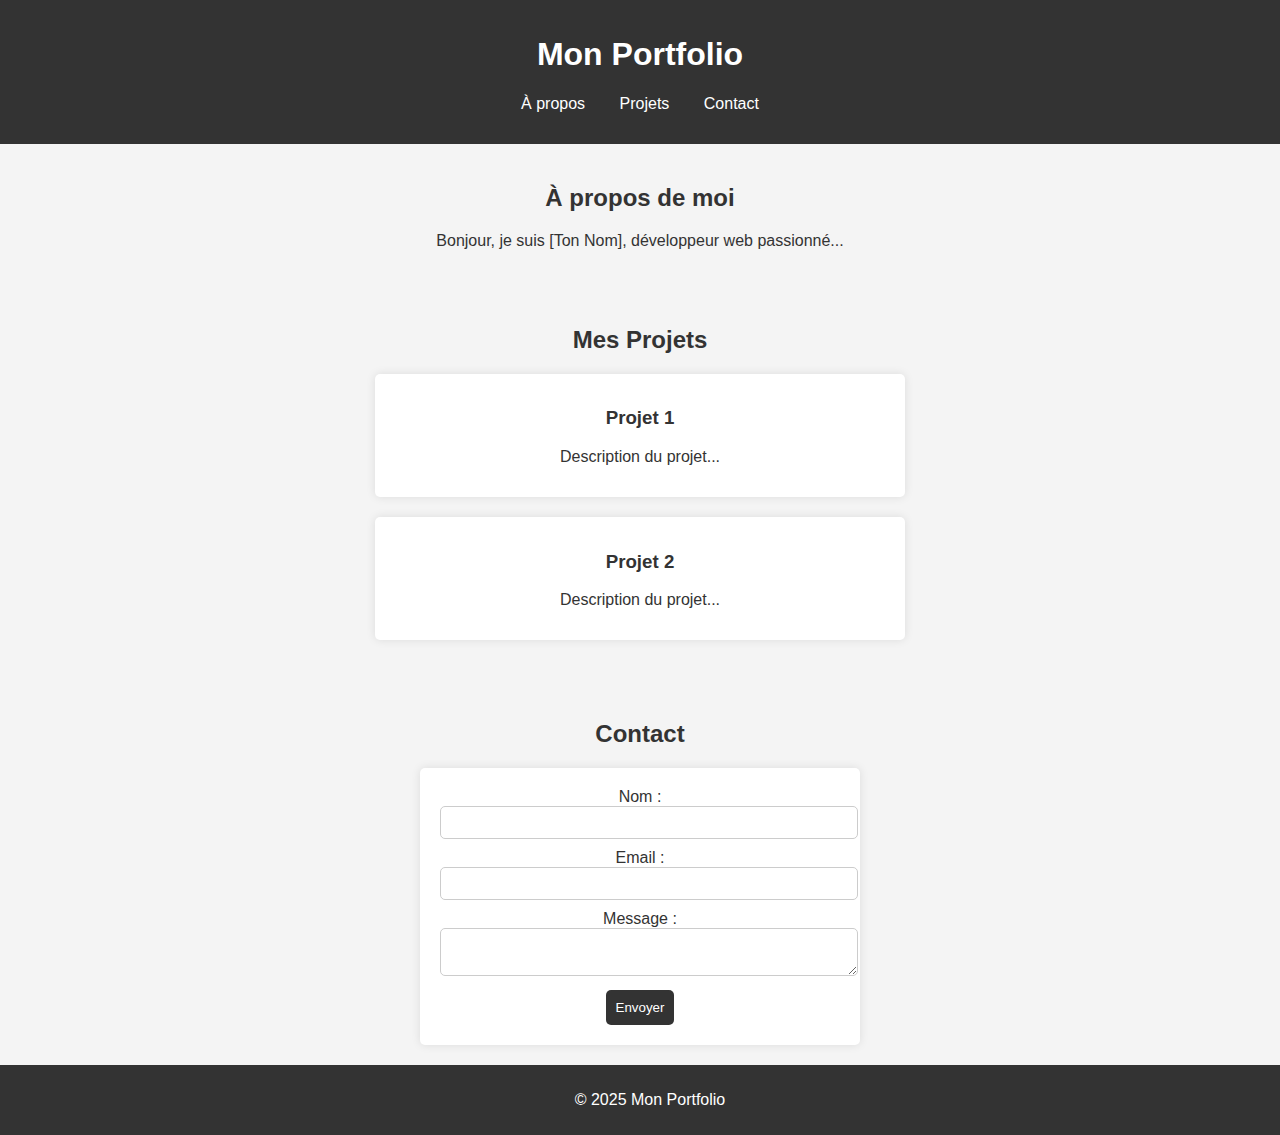
==== index.html @ c6fd1c42 "Create index.html" ====
<!DOCTYPE html>
<html lang="fr">
<head>
    <meta charset="UTF-8">
    <meta name="viewport" content="width=device-width, initial-scale=1.0">
    <title>Portfolio</title>
    <link rel="stylesheet" href="style.css">
    <style>
        body {
            font-family: Arial, sans-serif;
            margin: 0;
            padding: 0;
            background-color: #f4f4f4;
            color: #333;
        }
        header {
            background: #333;
            color: white;
            padding: 15px;
            text-align: center;
        }
        nav ul {
            list-style: none;
            padding: 0;
        }
        nav ul li {
            display: inline;
            margin: 0 15px;
        }
        nav ul li a {
            color: white;
            text-decoration: none;
        }
        section {
            padding: 20px;
            text-align: center;
        }
        .project {
            background: white;
            margin: 20px auto;
            padding: 15px;
            border-radius: 5px;
            box-shadow: 0 0 10px rgba(0, 0, 0, 0.1);
            max-width: 500px;
        }
        form {
            max-width: 400px;
            margin: auto;
            background: white;
            padding: 20px;
            border-radius: 5px;
            box-shadow: 0 0 10px rgba(0, 0, 0, 0.1);
        }
        input, textarea {
            width: 100%;
            margin-bottom: 10px;
            padding: 8px;
            border: 1px solid #ccc;
            border-radius: 5px;
        }
        button {
            background: #333;
            color: white;
            border: none;
            padding: 10px;
            cursor: pointer;
            border-radius: 5px;
        }
        button:hover {
            background: #555;
        }
        footer {
            text-align: center;
            padding: 10px;
            background: #333;
            color: white;
            position: relative;
            bottom: 0;
            width: 100%;
        }
    </style>
</head>
<body>
    <header>
        <h1>Mon Portfolio</h1>
        <nav>
            <ul>
                <li><a href="#about">À propos</a></li>
                <li><a href="#projects">Projets</a></li>
                <li><a href="#contact">Contact</a></li>
            </ul>
        </nav>
    </header>
    
    <section id="about">
        <h2>À propos de moi</h2>
        <p>Bonjour, je suis [Ton Nom], développeur web passionné...</p>
    </section>
    
    <section id="projects">
        <h2>Mes Projets</h2>
        <div class="project">
            <h3>Projet 1</h3>
            <p>Description du projet...</p>
        </div>
        <div class="project">
            <h3>Projet 2</h3>
            <p>Description du projet...</p>
        </div>
    </section>
    
    <section id="contact">
        <h2>Contact</h2>
        <form>
            <label for="name">Nom :</label>
            <input type="text" id="name" name="name" required>
            
            <label for="email">Email :</label>
            <input type="email" id="email" name="email" required>
            
            <label for="message">Message :</label>
            <textarea id="message" name="message" required></textarea>
            
            <button type="submit">Envoyer</button>
        </form>
    </section>
    
    <footer>
        <p>&copy; 2025 Mon Portfolio</p>
    </footer>
</body>
</html>
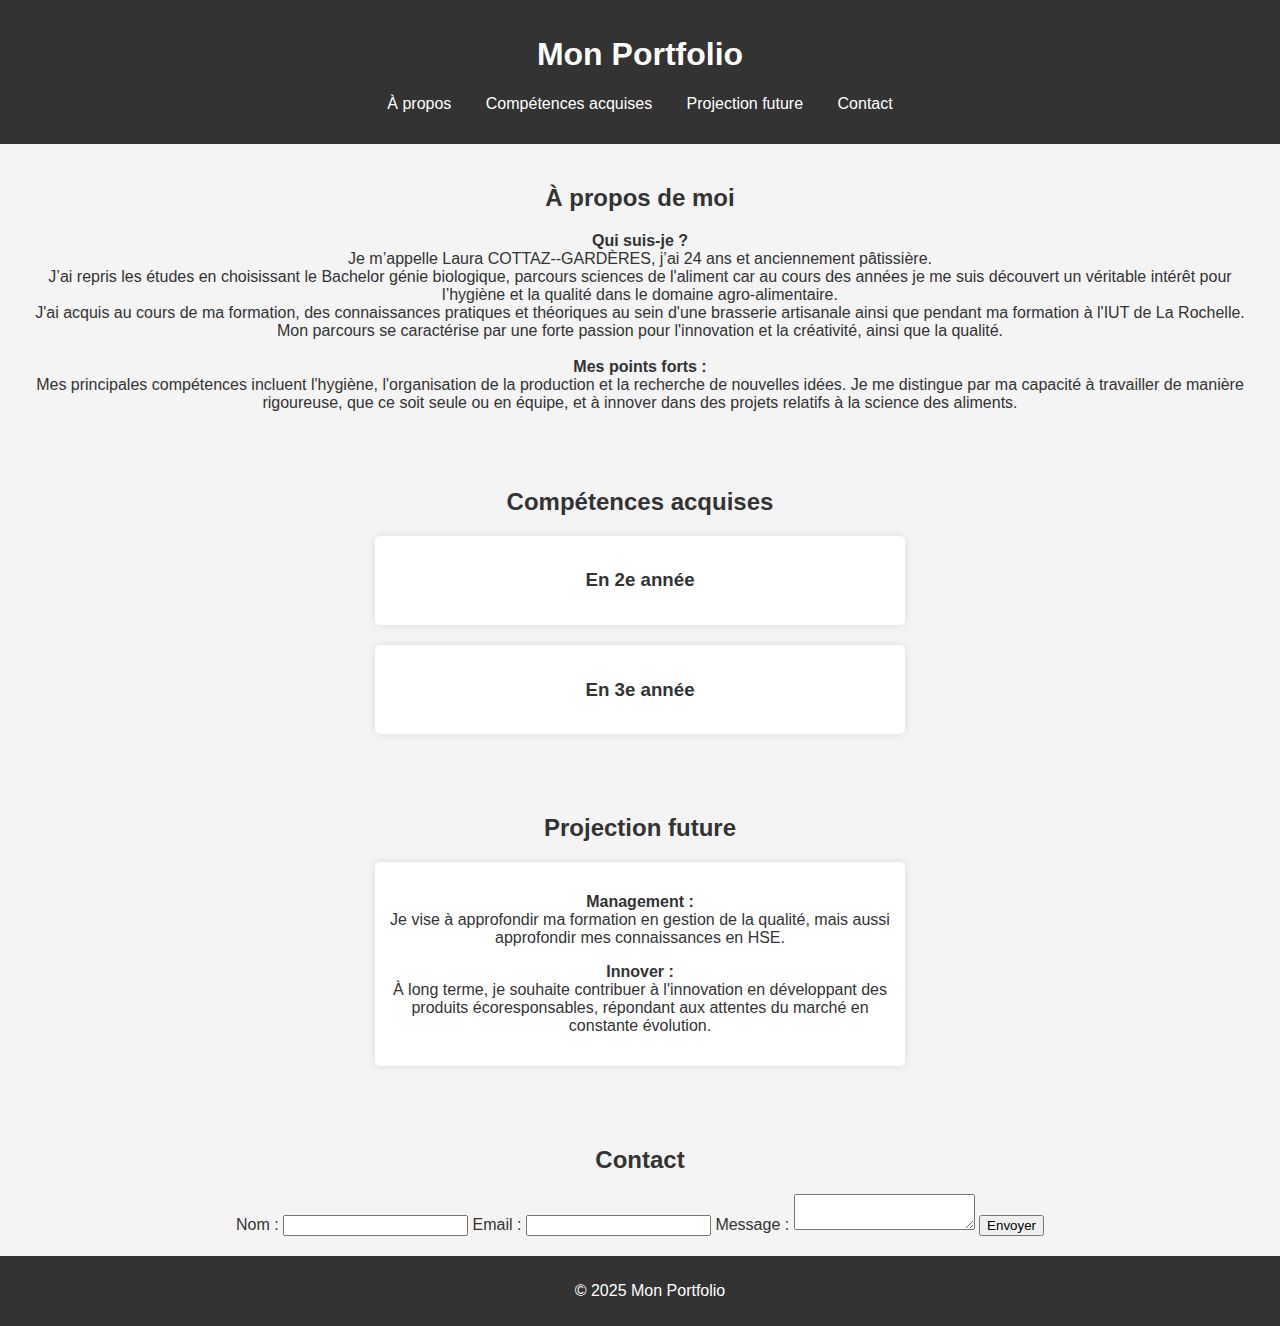
==== commit 0a5de907: "Update index.html" ====
--- a/index.html
+++ b/index.html
@@ -42,32 +42,12 @@
             border-radius: 5px;
             box-shadow: 0 0 10px rgba(0, 0, 0, 0.1);
             max-width: 500px;
+            cursor: pointer;
         }
-        form {
-            max-width: 400px;
-            margin: auto;
-            background: white;
-            padding: 20px;
-            border-radius: 5px;
-            box-shadow: 0 0 10px rgba(0, 0, 0, 0.1);
-        }
-        input, textarea {
-            width: 100%;
-            margin-bottom: 10px;
-            padding: 8px;
-            border: 1px solid #ccc;
-            border-radius: 5px;
-        }
-        button {
-            background: #333;
-            color: white;
-            border: none;
-            padding: 10px;
-            cursor: pointer;
-            border-radius: 5px;
-        }
-        button:hover {
-            background: #555;
+        .hidden {
+            display: none;
+            margin-top: 10px;
+            text-align: left;
         }
         footer {
             text-align: center;
@@ -86,7 +66,8 @@
         <nav>
             <ul>
                 <li><a href="#about">À propos</a></li>
-                <li><a href="#projects">Projets</a></li>
+                <li><a href="#projects">Compétences acquises</a></li>
+                <li><a href="#future">Projection future</a></li>
                 <li><a href="#contact">Contact</a></li>
             </ul>
         </nav>
@@ -94,24 +75,44 @@
     
     <section id="about">
         <h2>À propos de moi</h2>
-        <p>Bonjour, je suis [Ton Nom], développeur web passionné...</p>
+        <p><strong>Qui suis-je ?</strong><br>
+        Je m’appelle Laura COTTAZ--GARDÈRES, j’ai 24 ans et anciennement pâtissière.<br>
+        J’ai repris les études en choisissant le Bachelor génie biologique, parcours sciences de l'aliment car au cours des années je me suis découvert un véritable intérêt pour l’hygiène et la qualité dans le domaine agro-alimentaire.<br>
+        J'ai acquis au cours de ma formation, des connaissances pratiques et théoriques au sein d'une brasserie artisanale ainsi que pendant ma formation à l'IUT de La Rochelle.<br>
+        Mon parcours se caractérise par une forte passion pour l'innovation et la créativité, ainsi que la qualité.<br><br>
+        <strong>Mes points forts :</strong><br>
+        Mes principales compétences incluent l'hygiène, l'organisation de la production et la recherche de nouvelles idées. Je me distingue par ma capacité à travailler de manière rigoureuse, que ce soit seule ou en équipe, et à innover dans des projets relatifs à la science des aliments.</p>
     </section>
     
     <section id="projects">
-        <h2>Mes Projets</h2>
+        <h2>Compétences acquises</h2>
         <div class="project">
-            <h3>Projet 1</h3>
-            <p>Description du projet...</p>
+            <h3 onclick="toggleProjectDetails('project2')">En 2e année</h3>
+            <div id="project2" class="hidden">
+                <p>Application des bonnes pratiques d'hygiène, diagramme de production, contrôle, maîtrise des équipements, etc...</p>
+            </div>
         </div>
         <div class="project">
-            <h3>Projet 2</h3>
-            <p>Description du projet...</p>
+            <h3 onclick="toggleProjectDetails('project3')">En 3e année</h3>
+            <div id="project3" class="hidden">
+                <p>Innovation, validation d'essai, méthodologie, etc...</p>
+            </div>
+        </div>
+    </section>
+    
+    <section id="future">
+        <h2>Projection future</h2>
+        <div class="project">
+            <p><strong>Management :</strong><br>
+            Je vise à approfondir ma formation en gestion de la qualité, mais aussi approfondir mes connaissances en HSE.</p>
+            <p><strong>Innover :</strong><br>
+            À long terme, je souhaite contribuer à l'innovation en développant des produits écoresponsables, répondant aux attentes du marché en constante évolution.</p>
         </div>
     </section>
     
     <section id="contact">
         <h2>Contact</h2>
-        <form>
+        <form action="mailto:lauracg49@yahoo.com" method="post" enctype="text/plain">
             <label for="name">Nom :</label>
             <input type="text" id="name" name="name" required>
             
@@ -128,5 +129,16 @@
     <footer>
         <p>&copy; 2025 Mon Portfolio</p>
     </footer>
+
+    <script>
+        function toggleProjectDetails(projectId) {
+            var project = document.getElementById(projectId);
+            if (project.style.display === "none" || project.style.display === "") {
+                project.style.display = "block";
+            } else {
+                project.style.display = "none";
+            }
+        }
+    </script>
 </body>
 </html>
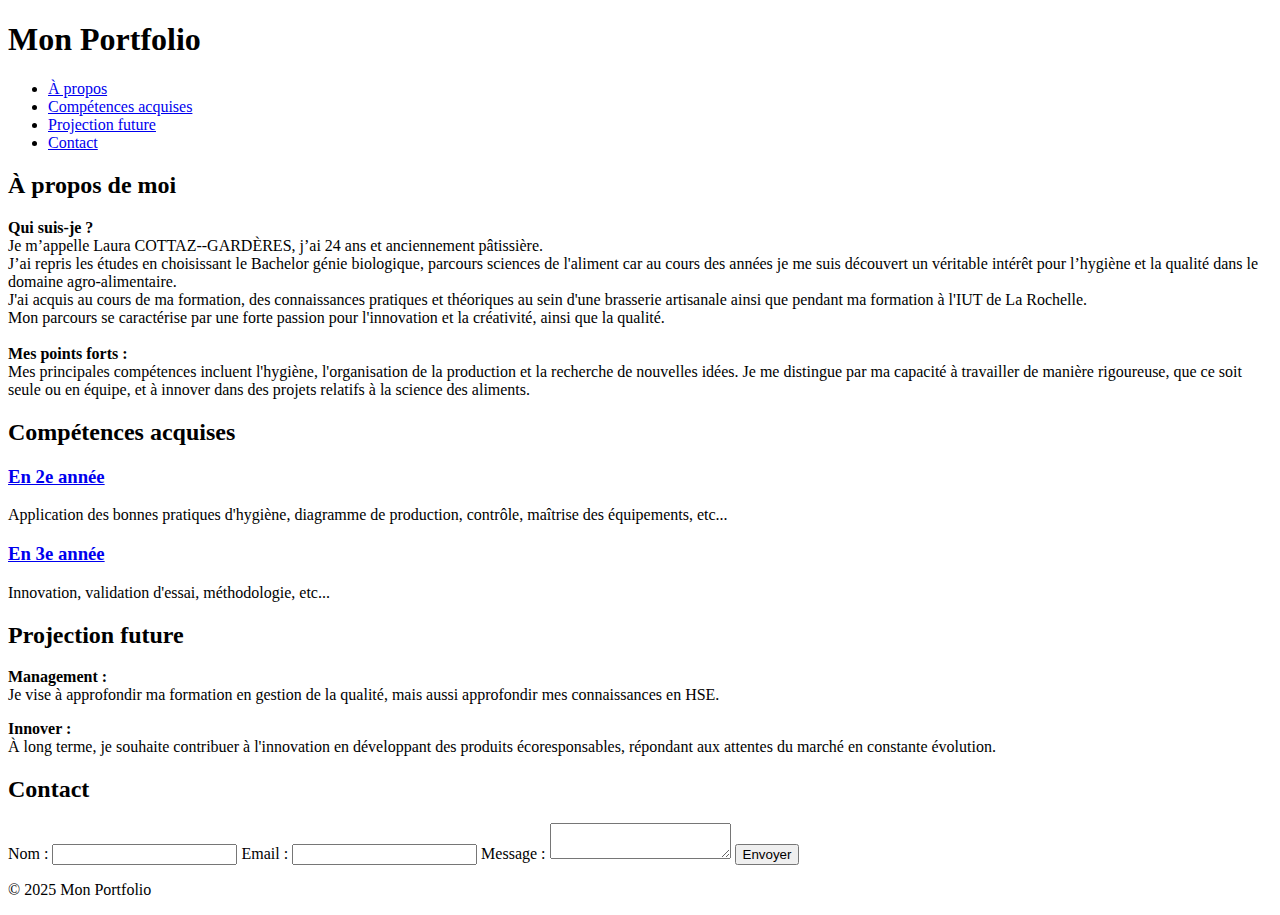
==== commit 8d480b1d: "Update index.html" ====
--- a/index.html
+++ b/index.html
@@ -5,60 +5,6 @@
     <meta name="viewport" content="width=device-width, initial-scale=1.0">
     <title>Portfolio</title>
     <link rel="stylesheet" href="style.css">
-    <style>
-        body {
-            font-family: Arial, sans-serif;
-            margin: 0;
-            padding: 0;
-            background-color: #f4f4f4;
-            color: #333;
-        }
-        header {
-            background: #333;
-            color: white;
-            padding: 15px;
-            text-align: center;
-        }
-        nav ul {
-            list-style: none;
-            padding: 0;
-        }
-        nav ul li {
-            display: inline;
-            margin: 0 15px;
-        }
-        nav ul li a {
-            color: white;
-            text-decoration: none;
-        }
-        section {
-            padding: 20px;
-            text-align: center;
-        }
-        .project {
-            background: white;
-            margin: 20px auto;
-            padding: 15px;
-            border-radius: 5px;
-            box-shadow: 0 0 10px rgba(0, 0, 0, 0.1);
-            max-width: 500px;
-            cursor: pointer;
-        }
-        .hidden {
-            display: none;
-            margin-top: 10px;
-            text-align: left;
-        }
-        footer {
-            text-align: center;
-            padding: 10px;
-            background: #333;
-            color: white;
-            position: relative;
-            bottom: 0;
-            width: 100%;
-        }
-    </style>
 </head>
 <body>
     <header>
@@ -87,16 +33,12 @@
     <section id="projects">
         <h2>Compétences acquises</h2>
         <div class="project">
-            <h3 onclick="toggleProjectDetails('project2')">En 2e année</h3>
-            <div id="project2" class="hidden">
-                <p>Application des bonnes pratiques d'hygiène, diagramme de production, contrôle, maîtrise des équipements, etc...</p>
-            </div>
+            <h3><a href="projet_2e_annee.html" target="_blank">En 2e année</a></h3>
+            <p>Application des bonnes pratiques d'hygiène, diagramme de production, contrôle, maîtrise des équipements, etc...</p>
         </div>
         <div class="project">
-            <h3 onclick="toggleProjectDetails('project3')">En 3e année</h3>
-            <div id="project3" class="hidden">
-                <p>Innovation, validation d'essai, méthodologie, etc...</p>
-            </div>
+            <h3><a href="projet_3e_annee.html" target="_blank">En 3e année</a></h3>
+            <p>Innovation, validation d'essai, méthodologie, etc...</p>
         </div>
     </section>
     
@@ -129,16 +71,5 @@
     <footer>
         <p>&copy; 2025 Mon Portfolio</p>
     </footer>
-
-    <script>
-        function toggleProjectDetails(projectId) {
-            var project = document.getElementById(projectId);
-            if (project.style.display === "none" || project.style.display === "") {
-                project.style.display = "block";
-            } else {
-                project.style.display = "none";
-            }
-        }
-    </script>
 </body>
 </html>
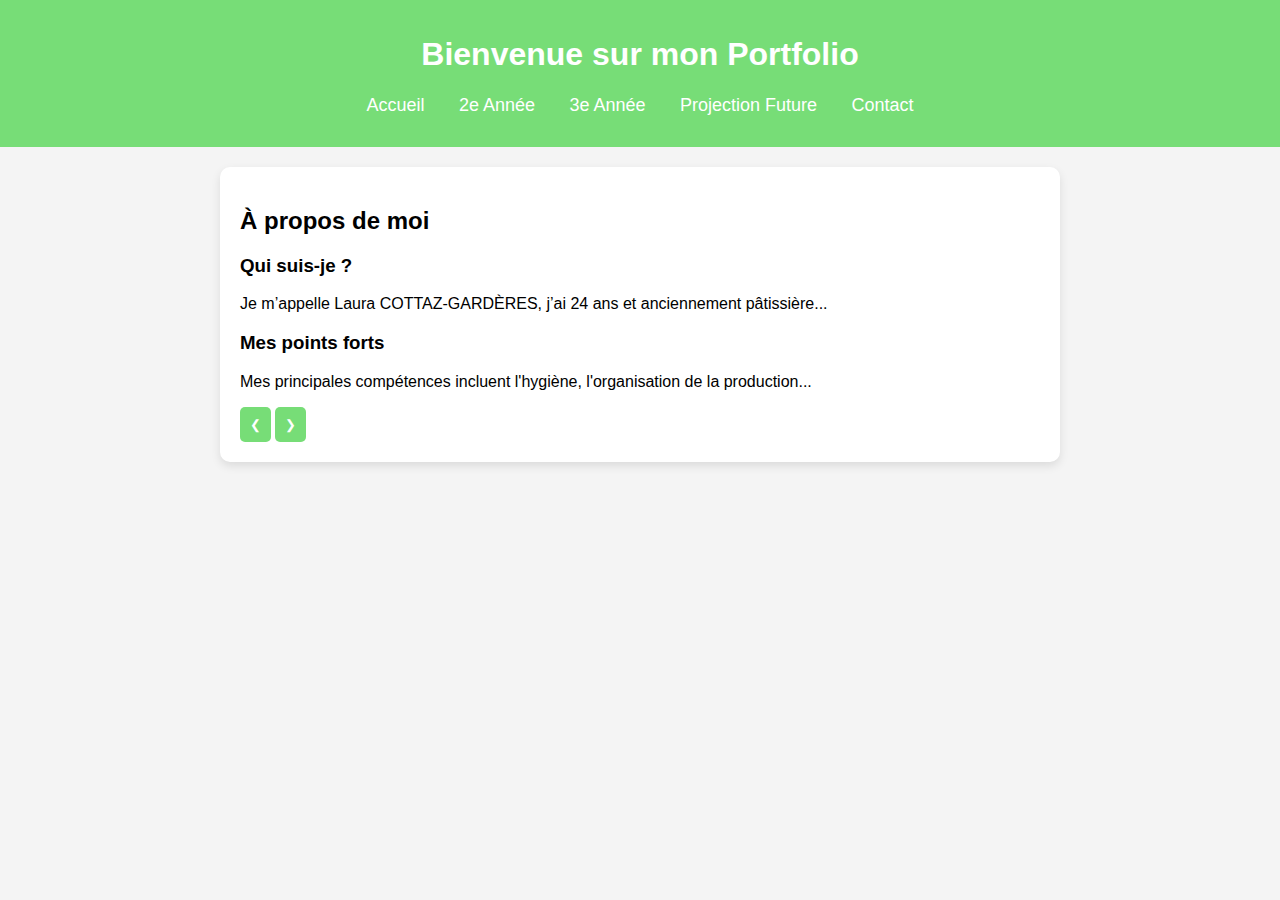
==== commit 737fde7d: "Update index.html" ====
--- a/index.html
+++ b/index.html
@@ -3,73 +3,57 @@
 <head>
     <meta charset="UTF-8">
     <meta name="viewport" content="width=device-width, initial-scale=1.0">
-    <title>Portfolio</title>
+    <title>Mon Portfolio</title>
     <link rel="stylesheet" href="style.css">
 </head>
 <body>
     <header>
-        <h1>Mon Portfolio</h1>
+        <h1>Bienvenue sur mon Portfolio</h1>
         <nav>
             <ul>
-                <li><a href="#about">À propos</a></li>
-                <li><a href="#projects">Compétences acquises</a></li>
-                <li><a href="#future">Projection future</a></li>
-                <li><a href="#contact">Contact</a></li>
+                <li><a href="index.html">Accueil</a></li>
+                <li><a href="2e_annee.html" class="link-effect">2e Année</a></li>
+                <li><a href="3e_annee.html" class="link-effect">3e Année</a></li>
+                <li><a href="projection_future.html">Projection Future</a></li>
+                <li><a href="contact.html">Contact</a></li>
             </ul>
         </nav>
     </header>
     
-    <section id="about">
+    <section>
         <h2>À propos de moi</h2>
-        <p><strong>Qui suis-je ?</strong><br>
-        Je m’appelle Laura COTTAZ--GARDÈRES, j’ai 24 ans et anciennement pâtissière.<br>
-        J’ai repris les études en choisissant le Bachelor génie biologique, parcours sciences de l'aliment car au cours des années je me suis découvert un véritable intérêt pour l’hygiène et la qualité dans le domaine agro-alimentaire.<br>
-        J'ai acquis au cours de ma formation, des connaissances pratiques et théoriques au sein d'une brasserie artisanale ainsi que pendant ma formation à l'IUT de La Rochelle.<br>
-        Mon parcours se caractérise par une forte passion pour l'innovation et la créativité, ainsi que la qualité.<br><br>
-        <strong>Mes points forts :</strong><br>
-        Mes principales compétences incluent l'hygiène, l'organisation de la production et la recherche de nouvelles idées. Je me distingue par ma capacité à travailler de manière rigoureuse, que ce soit seule ou en équipe, et à innover dans des projets relatifs à la science des aliments.</p>
-    </section>
-    
-    <section id="projects">
-        <h2>Compétences acquises</h2>
-        <div class="project">
-            <h3><a href="projet_2e_annee.html" target="_blank">En 2e année</a></h3>
-            <p>Application des bonnes pratiques d'hygiène, diagramme de production, contrôle, maîtrise des équipements, etc...</p>
-        </div>
-        <div class="project">
-            <h3><a href="projet_3e_annee.html" target="_blank">En 3e année</a></h3>
-            <p>Innovation, validation d'essai, méthodologie, etc...</p>
+        <div class="carousel">
+            <div class="carousel-container">
+                <div class="carousel-slide">
+                    <h3>Qui suis-je ?</h3>
+                    <p>Je m’appelle Laura COTTAZ-GARDÈRES, j’ai 24 ans et anciennement pâtissière...</p>
+                </div>
+                <div class="carousel-slide">
+                    <h3>Mes points forts</h3>
+                    <p>Mes principales compétences incluent l'hygiène, l'organisation de la production...</p>
+                </div>
+            </div>
+            <div class="carousel-buttons">
+                <button id="prev">&#10094;</button>
+                <button id="next">&#10095;</button>
+            </div>
         </div>
     </section>
     
-    <section id="future">
-        <h2>Projection future</h2>
-        <div class="project">
-            <p><strong>Management :</strong><br>
-            Je vise à approfondir ma formation en gestion de la qualité, mais aussi approfondir mes connaissances en HSE.</p>
-            <p><strong>Innover :</strong><br>
-            À long terme, je souhaite contribuer à l'innovation en développant des produits écoresponsables, répondant aux attentes du marché en constante évolution.</p>
-        </div>
-    </section>
-    
-    <section id="contact">
-        <h2>Contact</h2>
-        <form action="mailto:lauracg49@yahoo.com" method="post" enctype="text/plain">
-            <label for="name">Nom :</label>
-            <input type="text" id="name" name="name" required>
-            
-            <label for="email">Email :</label>
-            <input type="email" id="email" name="email" required>
-            
-            <label for="message">Message :</label>
-            <textarea id="message" name="message" required></textarea>
-            
-            <button type="submit">Envoyer</button>
-        </form>
-    </section>
-    
-    <footer>
-        <p>&copy; 2025 Mon Portfolio</p>
-    </footer>
+    <script>
+        const carouselContainer = document.querySelector(".carousel-container");
+        const slides = document.querySelectorAll(".carousel-slide");
+        let index = 0;
+
+        document.getElementById("next").addEventListener("click", function() {
+            index = (index + 1) % slides.length;
+            carouselContainer.style.transform = `translateX(-${index * 100}%)`;
+        });
+
+        document.getElementById("prev").addEventListener("click", function() {
+            index = (index - 1 + slides.length) % slides.length;
+            carouselContainer.style.transform = `translateX(-${index * 100}%)`;
+        });
+    </script>
 </body>
 </html>
--- a/style.css
+++ b/style.css
@@ -0,0 +1,87 @@
+body {
+    font-family: Arial, sans-serif;
+    margin: 0;
+    padding: 0;
+    background-color: #f4f4f4;
+}
+
+header {
+    background: #77DD77;
+    color: white;
+    padding: 15px 0;
+    text-align: center;
+}
+
+nav ul {
+    list-style: none;
+    padding: 0;
+    text-align: center;
+}
+
+nav ul li {
+    display: inline;
+    margin: 0 15px;
+}
+
+nav ul li a {
+    color: white;
+    text-decoration: none;
+    font-size: 18px;
+}
+
+section {
+    max-width: 800px;
+    margin: 20px auto;
+    padding: 20px;
+    background: white;
+    box-shadow: 0px 4px 10px rgba(0, 0, 0, 0.1);
+    border-radius: 10px;
+}
+
+.project {
+    border: 2px solid #77DD77;
+    padding: 15px;
+    margin: 10px 0;
+    border-radius: 10px;
+    text-align: center;
+    background-color: #f8f9fa;
+}
+
+.project:hover:not(#future .project) {
+    transform: scale(1.05); /* Effet de zoom */
+    box-shadow: 0px 4px 10px rgba(119, 221, 119, 0.5); /* Ombre verte pastel */
+    background-color: #e6f7e6; /* Léger changement de couleur */
+}
+
+.project h3 a {
+    text-decoration: none;
+    color: #77DD77;
+    font-size: 1.2em;
+    transition: color 0.3s ease;
+}
+
+.project h3 a:hover {
+    color: #5ba85b; /* Changement de couleur au survol */
+}
+
+form {
+    display: flex;
+    flex-direction: column;
+}
+
+label, input, textarea {
+    margin-bottom: 10px;
+}
+
+button {
+    background: #77DD77;
+    color: white;
+    padding: 10px;
+    border: none;
+    cursor: pointer;
+    border-radius: 5px;
+}
+
+button:hover {
+    background: #5ba85b;
+}
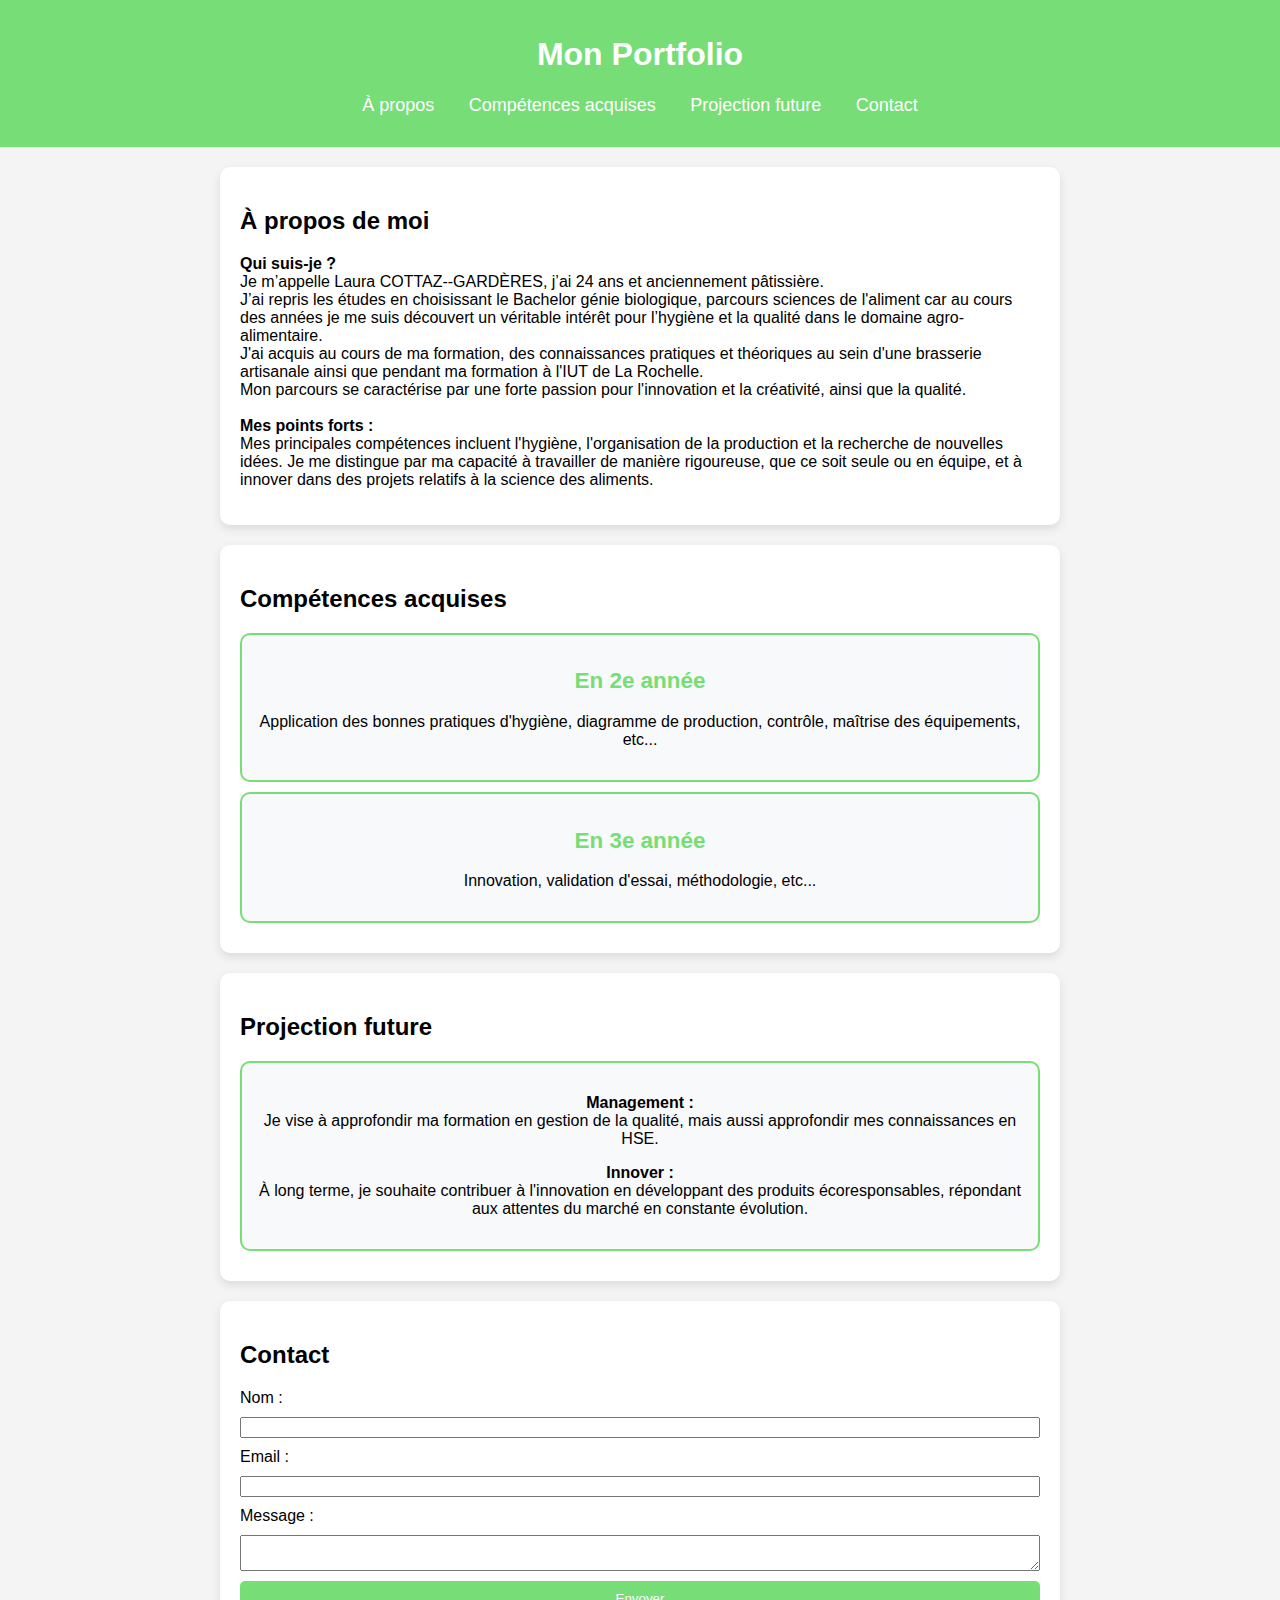
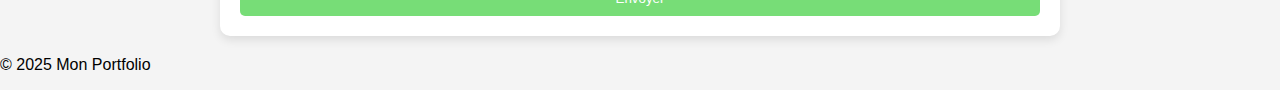
==== commit e5df2da6: "Update index.html" ====
--- a/index.html
+++ b/index.html
@@ -3,57 +3,73 @@
 <head>
     <meta charset="UTF-8">
     <meta name="viewport" content="width=device-width, initial-scale=1.0">
-    <title>Mon Portfolio</title>
+    <title>Portfolio</title>
     <link rel="stylesheet" href="style.css">
 </head>
 <body>
     <header>
-        <h1>Bienvenue sur mon Portfolio</h1>
+        <h1>Mon Portfolio</h1>
         <nav>
             <ul>
-                <li><a href="index.html">Accueil</a></li>
-                <li><a href="2e_annee.html" class="link-effect">2e Année</a></li>
-                <li><a href="3e_annee.html" class="link-effect">3e Année</a></li>
-                <li><a href="projection_future.html">Projection Future</a></li>
-                <li><a href="contact.html">Contact</a></li>
+                <li><a href="#about">À propos</a></li>
+                <li><a href="#projects">Compétences acquises</a></li>
+                <li><a href="#future">Projection future</a></li>
+                <li><a href="#contact">Contact</a></li>
             </ul>
         </nav>
     </header>
     
-    <section>
+    <section id="about">
         <h2>À propos de moi</h2>
-        <div class="carousel">
-            <div class="carousel-container">
-                <div class="carousel-slide">
-                    <h3>Qui suis-je ?</h3>
-                    <p>Je m’appelle Laura COTTAZ-GARDÈRES, j’ai 24 ans et anciennement pâtissière...</p>
-                </div>
-                <div class="carousel-slide">
-                    <h3>Mes points forts</h3>
-                    <p>Mes principales compétences incluent l'hygiène, l'organisation de la production...</p>
-                </div>
-            </div>
-            <div class="carousel-buttons">
-                <button id="prev">&#10094;</button>
-                <button id="next">&#10095;</button>
-            </div>
+        <p><strong>Qui suis-je ?</strong><br>
+        Je m’appelle Laura COTTAZ--GARDÈRES, j’ai 24 ans et anciennement pâtissière.<br>
+        J’ai repris les études en choisissant le Bachelor génie biologique, parcours sciences de l'aliment car au cours des années je me suis découvert un véritable intérêt pour l’hygiène et la qualité dans le domaine agro-alimentaire.<br>
+        J'ai acquis au cours de ma formation, des connaissances pratiques et théoriques au sein d'une brasserie artisanale ainsi que pendant ma formation à l'IUT de La Rochelle.<br>
+        Mon parcours se caractérise par une forte passion pour l'innovation et la créativité, ainsi que la qualité.<br><br>
+        <strong>Mes points forts :</strong><br>
+        Mes principales compétences incluent l'hygiène, l'organisation de la production et la recherche de nouvelles idées. Je me distingue par ma capacité à travailler de manière rigoureuse, que ce soit seule ou en équipe, et à innover dans des projets relatifs à la science des aliments.</p>
+    </section>
+    
+    <section id="projects">
+        <h2>Compétences acquises</h2>
+        <div class="project">
+            <h3><a href="projet_2e_annee.html" target="_blank">En 2e année</a></h3>
+            <p>Application des bonnes pratiques d'hygiène, diagramme de production, contrôle, maîtrise des équipements, etc...</p>
+        </div>
+        <div class="project">
+            <h3><a href="projet_3e_annee.html" target="_blank">En 3e année</a></h3>
+            <p>Innovation, validation d'essai, méthodologie, etc...</p>
         </div>
     </section>
     
-    <script>
-        const carouselContainer = document.querySelector(".carousel-container");
-        const slides = document.querySelectorAll(".carousel-slide");
-        let index = 0;
-
-        document.getElementById("next").addEventListener("click", function() {
-            index = (index + 1) % slides.length;
-            carouselContainer.style.transform = `translateX(-${index * 100}%)`;
-        });
-
-        document.getElementById("prev").addEventListener("click", function() {
-            index = (index - 1 + slides.length) % slides.length;
-            carouselContainer.style.transform = `translateX(-${index * 100}%)`;
-        });
-    </script>
+    <section id="future">
+        <h2>Projection future</h2>
+        <div class="project">
+            <p><strong>Management :</strong><br>
+            Je vise à approfondir ma formation en gestion de la qualité, mais aussi approfondir mes connaissances en HSE.</p>
+            <p><strong>Innover :</strong><br>
+            À long terme, je souhaite contribuer à l'innovation en développant des produits écoresponsables, répondant aux attentes du marché en constante évolution.</p>
+        </div>
+    </section>
+    
+    <section id="contact">
+        <h2>Contact</h2>
+        <form action="mailto:lauracg49@yahoo.com" method="post" enctype="text/plain">
+            <label for="name">Nom :</label>
+            <input type="text" id="name" name="name" required>
+            
+            <label for="email">Email :</label>
+            <input type="email" id="email" name="email" required>
+            
+            <label for="message">Message :</label>
+            <textarea id="message" name="message" required></textarea>
+            
+            <button type="submit">Envoyer</button>
+        </form>
+    </section>
+    
+    <footer>
+        <p>&copy; 2025 Mon Portfolio</p>
+    </footer>
 </body>
 </html>
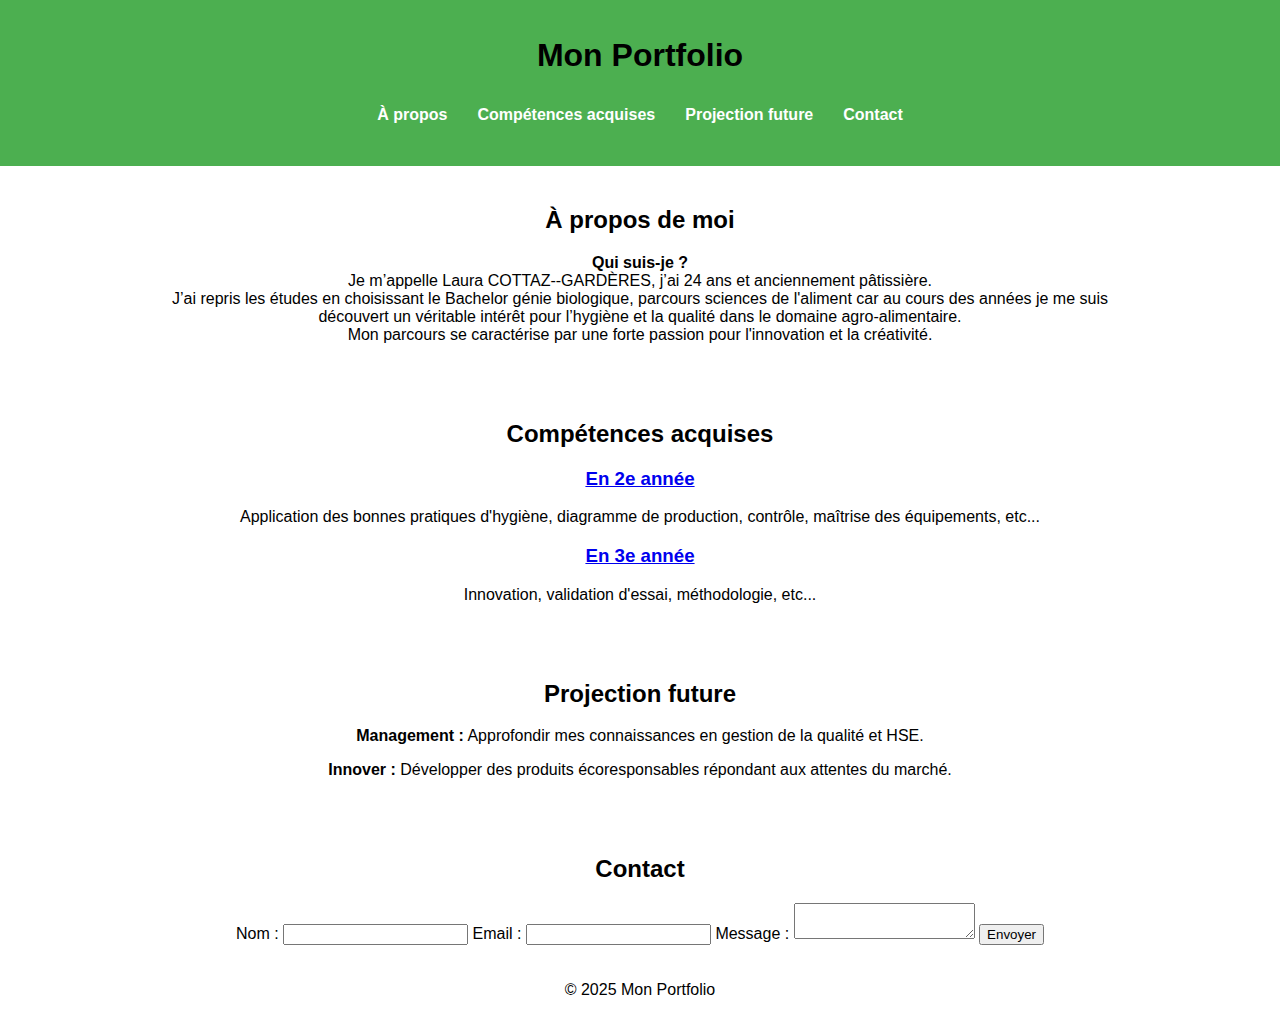
==== commit 62bca5d1: "Update index.html" ====
--- a/index.html
+++ b/index.html
@@ -24,31 +24,28 @@
         <p><strong>Qui suis-je ?</strong><br>
         Je m’appelle Laura COTTAZ--GARDÈRES, j’ai 24 ans et anciennement pâtissière.<br>
         J’ai repris les études en choisissant le Bachelor génie biologique, parcours sciences de l'aliment car au cours des années je me suis découvert un véritable intérêt pour l’hygiène et la qualité dans le domaine agro-alimentaire.<br>
-        J'ai acquis au cours de ma formation, des connaissances pratiques et théoriques au sein d'une brasserie artisanale ainsi que pendant ma formation à l'IUT de La Rochelle.<br>
-        Mon parcours se caractérise par une forte passion pour l'innovation et la créativité, ainsi que la qualité.<br><br>
-        <strong>Mes points forts :</strong><br>
-        Mes principales compétences incluent l'hygiène, l'organisation de la production et la recherche de nouvelles idées. Je me distingue par ma capacité à travailler de manière rigoureuse, que ce soit seule ou en équipe, et à innover dans des projets relatifs à la science des aliments.</p>
+        Mon parcours se caractérise par une forte passion pour l'innovation et la créativité.</p>
     </section>
     
     <section id="projects">
         <h2>Compétences acquises</h2>
-        <div class="project">
-            <h3><a href="projet_2e_annee.html" target="_blank">En 2e année</a></h3>
-            <p>Application des bonnes pratiques d'hygiène, diagramme de production, contrôle, maîtrise des équipements, etc...</p>
-        </div>
-        <div class="project">
-            <h3><a href="projet_3e_annee.html" target="_blank">En 3e année</a></h3>
-            <p>Innovation, validation d'essai, méthodologie, etc...</p>
+        <div class="project-container">
+            <div class="project">
+                <h3><a href="projet_2e_annee.html" target="_blank">En 2e année</a></h3>
+                <p>Application des bonnes pratiques d'hygiène, diagramme de production, contrôle, maîtrise des équipements, etc...</p>
+            </div>
+            <div class="project">
+                <h3><a href="projet_3e_annee.html" target="_blank">En 3e année</a></h3>
+                <p>Innovation, validation d'essai, méthodologie, etc...</p>
+            </div>
         </div>
     </section>
     
     <section id="future">
         <h2>Projection future</h2>
         <div class="project">
-            <p><strong>Management :</strong><br>
-            Je vise à approfondir ma formation en gestion de la qualité, mais aussi approfondir mes connaissances en HSE.</p>
-            <p><strong>Innover :</strong><br>
-            À long terme, je souhaite contribuer à l'innovation en développant des produits écoresponsables, répondant aux attentes du marché en constante évolution.</p>
+            <p><strong>Management :</strong> Approfondir mes connaissances en gestion de la qualité et HSE.</p>
+            <p><strong>Innover :</strong> Développer des produits écoresponsables répondant aux attentes du marché.</p>
         </div>
     </section>
     
--- a/style.css
+++ b/style.css
@@ -2,86 +2,119 @@
     font-family: Arial, sans-serif;
     margin: 0;
     padding: 0;
-    background-color: #f4f4f4;
+    display: flex;
+    flex-direction: column;
+    align-items: center;
+    text-align: center;
+    width: 100%;
+    box-sizing: border-box;
 }
 
 header {
-    background: #77DD77;
-    color: white;
-    padding: 15px 0;
+    width: 100%;
+    background-color: #4CAF50;
+    padding: 1rem;
     text-align: center;
 }
 
 nav ul {
     list-style: none;
     padding: 0;
+    display: flex;
+    justify-content: center;
+    flex-wrap: wrap;
+    width: 100%;
+}
+
+nav ul li {
+    margin: 10px 15px;
+}
+
+nav ul li a {
+    text-decoration: none;
+    color: white;
+    font-weight: bold;
+}
+
+section {
+    max-width: 80%;
+    padding: 20px;
+    box-sizing: border-box;
+}
+
+.image-section {
+    max-width: 100%;
+    height: auto;
+    display: block;
+    margin: 0 auto;
+}
+
+.carousel {
+    max-width: 90%;
+    overflow: hidden;
+    position: relative;
+    display: flex;
+    justify-content: center;
+}
+
+.carousel-container {
+    display: flex;
+    transition: transform 0.5s ease-in-out;
+}
+
+.carousel-slide {
+    min-width: 100%;
     text-align: center;
 }
 
-nav ul li {
-    display: inline;
-    margin: 0 15px;
+.carousel-buttons button {
+    position: absolute;
+    top: 50%;
+    transform: translateY(-50%);
+    background-color: rgba(0, 0, 0, 0.5);
+    color: white;
+    border: none;
+    padding: 10px;
+    cursor: pointer;
 }
 
-nav ul li a {
-    color: white;
-    text-decoration: none;
-    font-size: 18px;
+#prev { left: 10px; }
+#next { right: 10px; }
+
+/* Responsive Design */
+@media (max-width: 1024px) {
+    section {
+        max-width: 90%;
+    }
 }
 
-section {
-    max-width: 800px;
-    margin: 20px auto;
-    padding: 20px;
-    background: white;
-    box-shadow: 0px 4px 10px rgba(0, 0, 0, 0.1);
-    border-radius: 10px;
+@media (max-width: 768px) {
+    nav ul {
+        flex-direction: column;
+        text-align: center;
+        padding: 0;
+    }
+
+    .carousel-slide h3, .carousel-slide p {
+        font-size: 14px;
+    }
+
+    section {
+        max-width: 95%;
+    }
 }
 
-.project {
-    border: 2px solid #77DD77;
-    padding: 15px;
-    margin: 10px 0;
-    border-radius: 10px;
-    text-align: center;
-    background-color: #f8f9fa;
+@media (max-width: 480px) {
+    body {
+        font-size: 14px;
+    }
+
+    nav ul li {
+        margin: 10px 0;
+    }
+
+    section {
+        max-width: 100%;
+        padding: 15px;
+    }
 }
-
-.project:hover:not(#future .project) {
-    transform: scale(1.05); /* Effet de zoom */
-    box-shadow: 0px 4px 10px rgba(119, 221, 119, 0.5); /* Ombre verte pastel */
-    background-color: #e6f7e6; /* Léger changement de couleur */
-}
-
-.project h3 a {
-    text-decoration: none;
-    color: #77DD77;
-    font-size: 1.2em;
-    transition: color 0.3s ease;
-}
-
-.project h3 a:hover {
-    color: #5ba85b; /* Changement de couleur au survol */
-}
-
-form {
-    display: flex;
-    flex-direction: column;
-}
-
-label, input, textarea {
-    margin-bottom: 10px;
-}
-
-button {
-    background: #77DD77;
-    color: white;
-    padding: 10px;
-    border: none;
-    cursor: pointer;
-    border-radius: 5px;
-}
-
-button:hover {
-    background: #5ba85b;
-}
